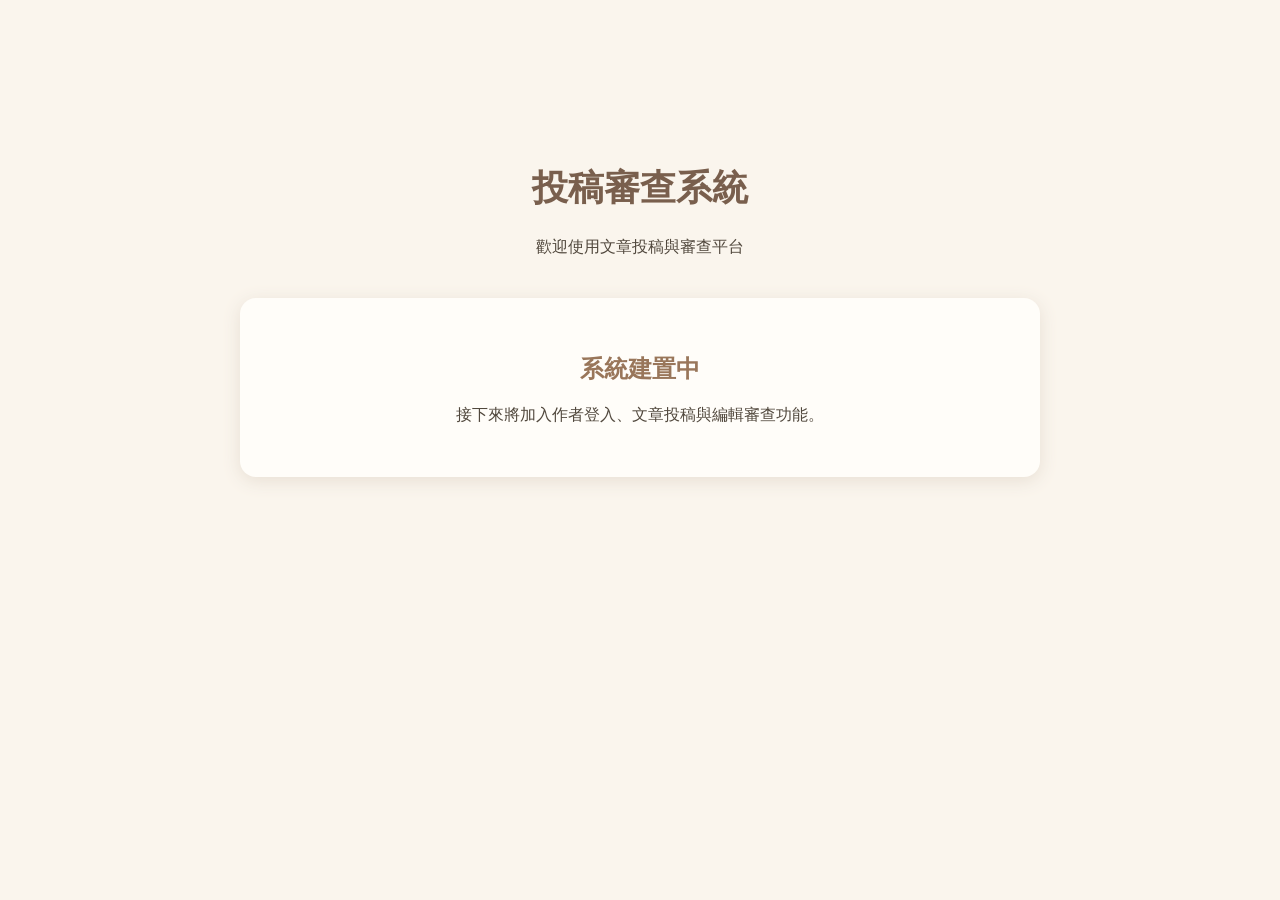
==== templates/index.html @ e6415d2d "manuscript review first version" ====
<!DOCTYPE html>
<html lang="zh-Hant">
<head>
    <meta charset="UTF-8">
    <meta name="viewport" content="width=device-width, initial-scale=1.0">
    <title>投稿審查系統</title>
    <link rel="stylesheet" href="/static/style.css">
</head>
<body>
    <main class="container">
        <h1>投稿審查系統</h1>
        <p>歡迎使用文章投稿與審查平台</p>

        <div class="notice">
            <h2>系統建置中</h2>
            <p>接下來將加入作者登入、文章投稿與編輯審查功能。</p>
        </div>
    </main>
</body>
</html>
---- static/style.css ----
body {
    margin: 0;
    background-color: #faf5ed;
    color: #51483d;
    font-family: Arial, "Microsoft JhengHei", sans-serif;
}

.container {
    max-width: 800px;
    margin: 100px auto;
    padding: 40px;
    text-align: center;
}

h1 {
    font-size: 36px;
    color: #795f4d;
}

.notice {
    margin-top: 40px;
    padding: 35px;
    border-radius: 16px;
    background-color: #fffdf9;
    box-shadow: 0 4px 18px #e8dfd4;
}

h2 {
    color: #99765a;
}

/* 登入及註冊頁面 */
.auth-card {
    max-width: 420px;
    margin: 80px auto;
    padding: 40px;
    background-color: #fffdf9;
    border-radius: 18px;
    box-shadow: 0 4px 18px #e8dfd4;
    text-align: center;
}

.auth-card label {
    display: block;
    text-align: left;
    margin-top: 18px;
}

.auth-card input {
    box-sizing: border-box;
    width: 100%;
    padding: 12px;
    margin-top: 8px;
    border: 1px solid #d8c8b8;
    border-radius: 8px;
}

.auth-card button {
    width: 100%;
    padding: 13px;
    margin-top: 25px;
    border: none;
    border-radius: 8px;
    background-color: #99765a;
    color: white;
    font-size: 16px;
    cursor: pointer;
}

.auth-card button:hover {
    background-color: #795f4d;
}

.auth-card a {
    color: #99765a;
}

.error {
    color: #c0392b;
}

/* 投稿系統頁面 */
.page {
    max-width: 1050px;
    margin: 50px auto;
    padding: 20px;
}

.page-header,
.section-header {
    display: flex;
    justify-content: space-between;
    align-items: center;
    gap: 20px;
}

.panel {
    background-color: #fffdf9;
    padding: 35px;
    border-radius: 18px;
    margin-top: 25px;
    box-shadow: 0 4px 18px #e8dfd4;
}

/* 按鈕 */
.btn {
    display: inline-block;
    padding: 11px 20px;
    background-color: #99765a;
    color: white;
    text-decoration: none;
    border: none;
    border-radius: 9px;
    font-size: 15px;
    cursor: pointer;
}

.btn:hover {
    background-color: #795f4d;
}

.btn-light {
    background-color: #d8c8b8;
    color: #51483d;
}

.btn-danger {
    background-color: #b96565;
}

.actions {
    display: flex;
    flex-wrap: wrap;
    gap: 12px;
    margin-top: 30px;
}

/* 投稿清單 */
.table-wrap {
    overflow-x: auto;
}

table {
    width: 100%;
    border-collapse: collapse;
    margin-top: 25px;
}

th, td {
    padding: 16px;
    border-bottom: 1px solid #e9e0d5;
    text-align: left;
}

th {
    background-color: #f6eee4;
}

a {
    color: #99765a;
}

/* 審查狀態 */
.status {
    display: inline-block;
    padding: 7px 13px;
    border-radius: 20px;
    font-size: 14px;
}

.status.editing {
    background-color: #e9e5de;
    color: #665b4e;
}

.status.under_review {
    background-color: #fff0c9;
    color: #8c6b25;
}

.status.approved {
    background-color: #ddefd9;
    color: #3c7946;
}

/* 投稿表單 */
.form-field {
    margin-top: 22px;
}

.form-field label {
    display: block;
    margin-bottom: 10px;
    font-weight: bold;
}

.form-field input,
.form-field select,
.form-field textarea {
    box-sizing: border-box;
    width: 100%;
    padding: 13px;
    border: 1px solid #d8c8b8;
    border-radius: 9px;
    background-color: #fff;
    color: #51483d;
    font-size: 16px;
    font-family: inherit;
}

.form-field textarea {
    resize: vertical;
}

.article-content {
    margin-top: 25px;
    padding: 20px;
    background-color: #faf5ed;
    border-radius: 12px;
    white-space: pre-wrap;
    overflow-wrap: anywhere;
    line-height: 1.8;
}

.return-label {
    color: #b96565;
    font-size: 13px;
}

.return-notice {
    margin: 20px 0;
    padding: 18px;
    background-color: #fff0e7;
    border-left: 4px solid #b96565;
    border-radius: 8px;
}

/* 編輯審查頁面 */
.btn-approve {
    background-color: #62956a;
}

.btn-approve:hover {
    background-color: #4e7b55;
}

.btn-danger:hover {
    background-color: #984c4c;
}

.review-form {
    margin-top: 35px;
    padding: 25px;
    background-color: #fff5ee;
    border-radius: 12px;
}

.review-form button {
    margin-top: 18px;
}

.page hr {
    border: 0;
    border-top: 1px solid #e8dfd4;
    margin: 30px 0;
}
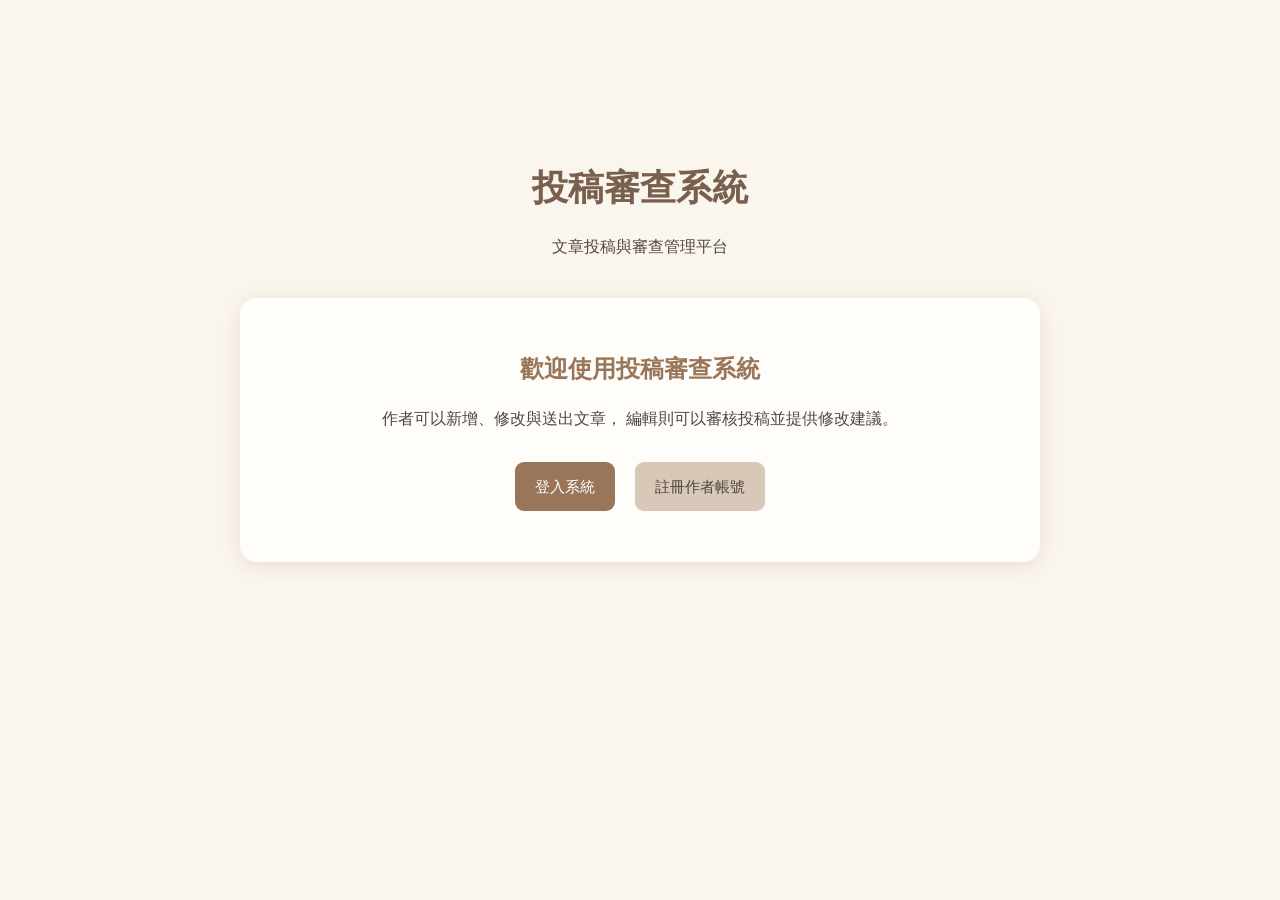
==== commit 4260e63f: "manuscript review second version" ====
--- a/templates/index.html
+++ b/templates/index.html
@@ -1,20 +1,47 @@
+
 <!DOCTYPE html>
 <html lang="zh-Hant">
 <head>
     <meta charset="UTF-8">
-    <meta name="viewport" content="width=device-width, initial-scale=1.0">
+    <meta name="viewport"
+          content="width=device-width, initial-scale=1.0">
+
     <title>投稿審查系統</title>
+
     <link rel="stylesheet" href="/static/style.css">
 </head>
 <body>
+
     <main class="container">
+
+        <!-- 網站名稱 -->
         <h1>投稿審查系統</h1>
-        <p>歡迎使用文章投稿與審查平台</p>
 
+        <p>文章投稿與審查管理平台</p>
+
+        <!-- 系統介紹 -->
         <div class="notice">
-            <h2>系統建置中</h2>
-            <p>接下來將加入作者登入、文章投稿與編輯審查功能。</p>
+
+            <h2>歡迎使用投稿審查系統</h2>
+
+            <p>
+                作者可以新增、修改與送出文章，
+                編輯則可以審核投稿並提供修改建議。
+            </p>
+
+            <p>
+                <a href="/login" class="btn">
+                    登入系統
+                </a>
+
+                <a href="/register" class="btn btn-light">
+                    註冊作者帳號
+                </a>
+            </p>
+
         </div>
+
     </main>
+
 </body>
-</html>+</html>
--- a/static/style.css
+++ b/static/style.css
@@ -264,3 +264,25 @@
     border-top: 1px solid #e8dfd4;
     margin: 30px 0;
 }
+
+/* 首頁按鈕間距 */
+.notice .btn {
+    margin: 12px 8px 0;
+}
+
+/* 首頁文字排版 */
+.notice p {
+    line-height: 1.8;
+}
+
+/* 小螢幕排版 */
+@media (max-width: 600px) {
+    .container {
+        margin: 45px auto;
+        padding: 18px;
+    }
+
+    .notice {
+        padding: 25px 18px;
+    }
+}
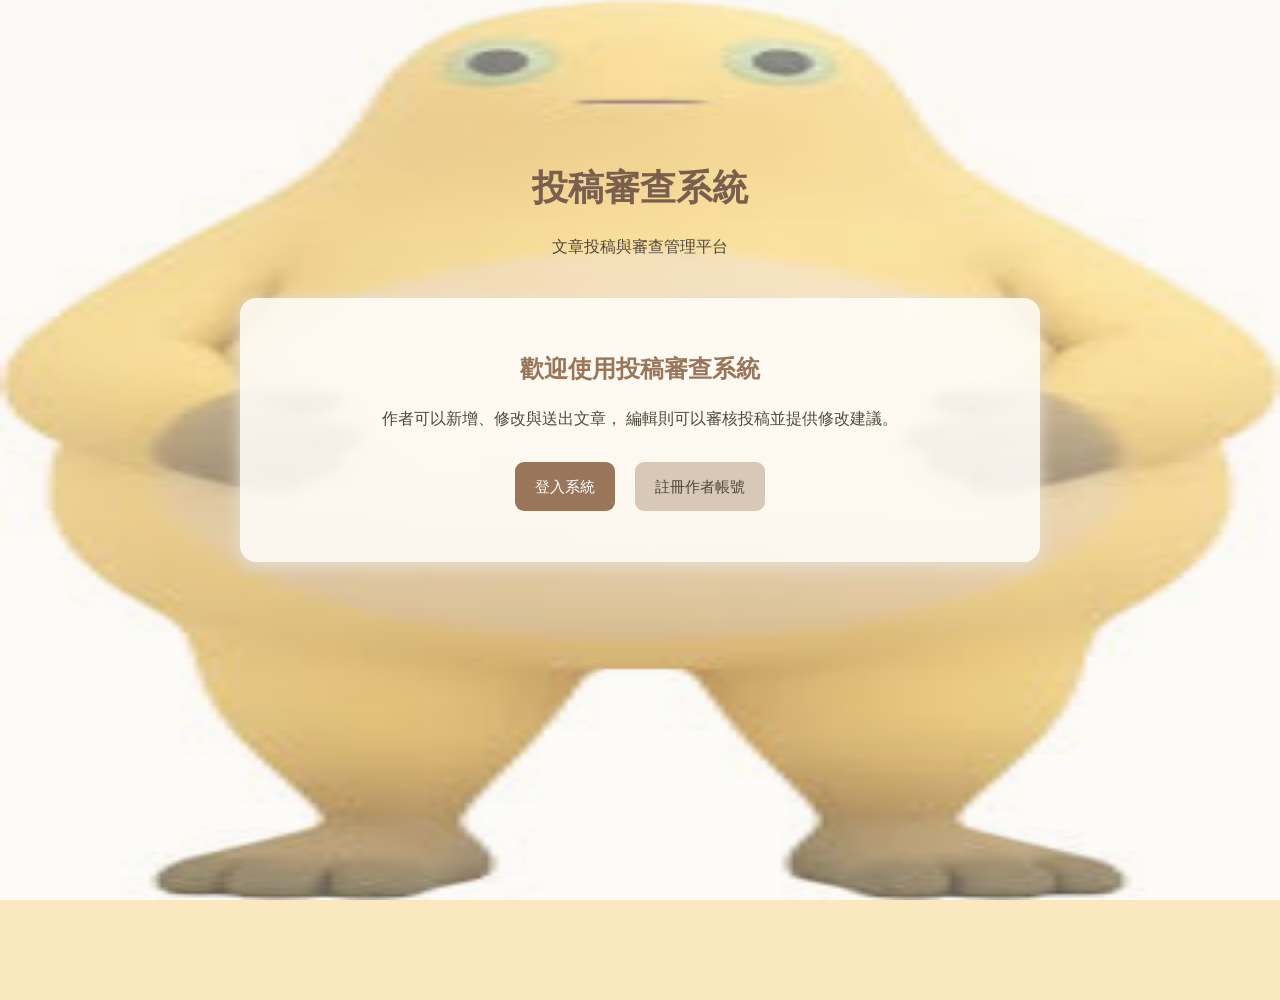
==== commit 25c9523c: "manuscript review final version" ====
--- a/templates/index.html
+++ b/templates/index.html
@@ -10,7 +10,7 @@
 
     <link rel="stylesheet" href="/static/style.css">
 </head>
-<body>
+<body class="home-page">
 
     <main class="container">
 
--- a/static/style.css
+++ b/static/style.css
@@ -286,3 +286,25 @@
         padding: 25px 18px;
     }
 }
+/* 首頁背景圖片 */
+.home-page {
+    background-image:
+        linear-gradient(
+            rgba(250, 245, 237, 0.5),
+            rgba(250, 245, 237, 0.35)
+        ),
+        url("/static/nailong.jpg");
+
+    background-size:100% 100%;
+    background-position: center center;
+    background-repeat: no-repeat;
+    background-attachment: fixed;
+
+    background-color: #fae8bf;
+    min-height: 100vh;
+}
+
+.home-page .notice {
+    background-color: rgba(255, 253, 249, 0.88);
+    backdrop-filter: blur(5px);
+}
